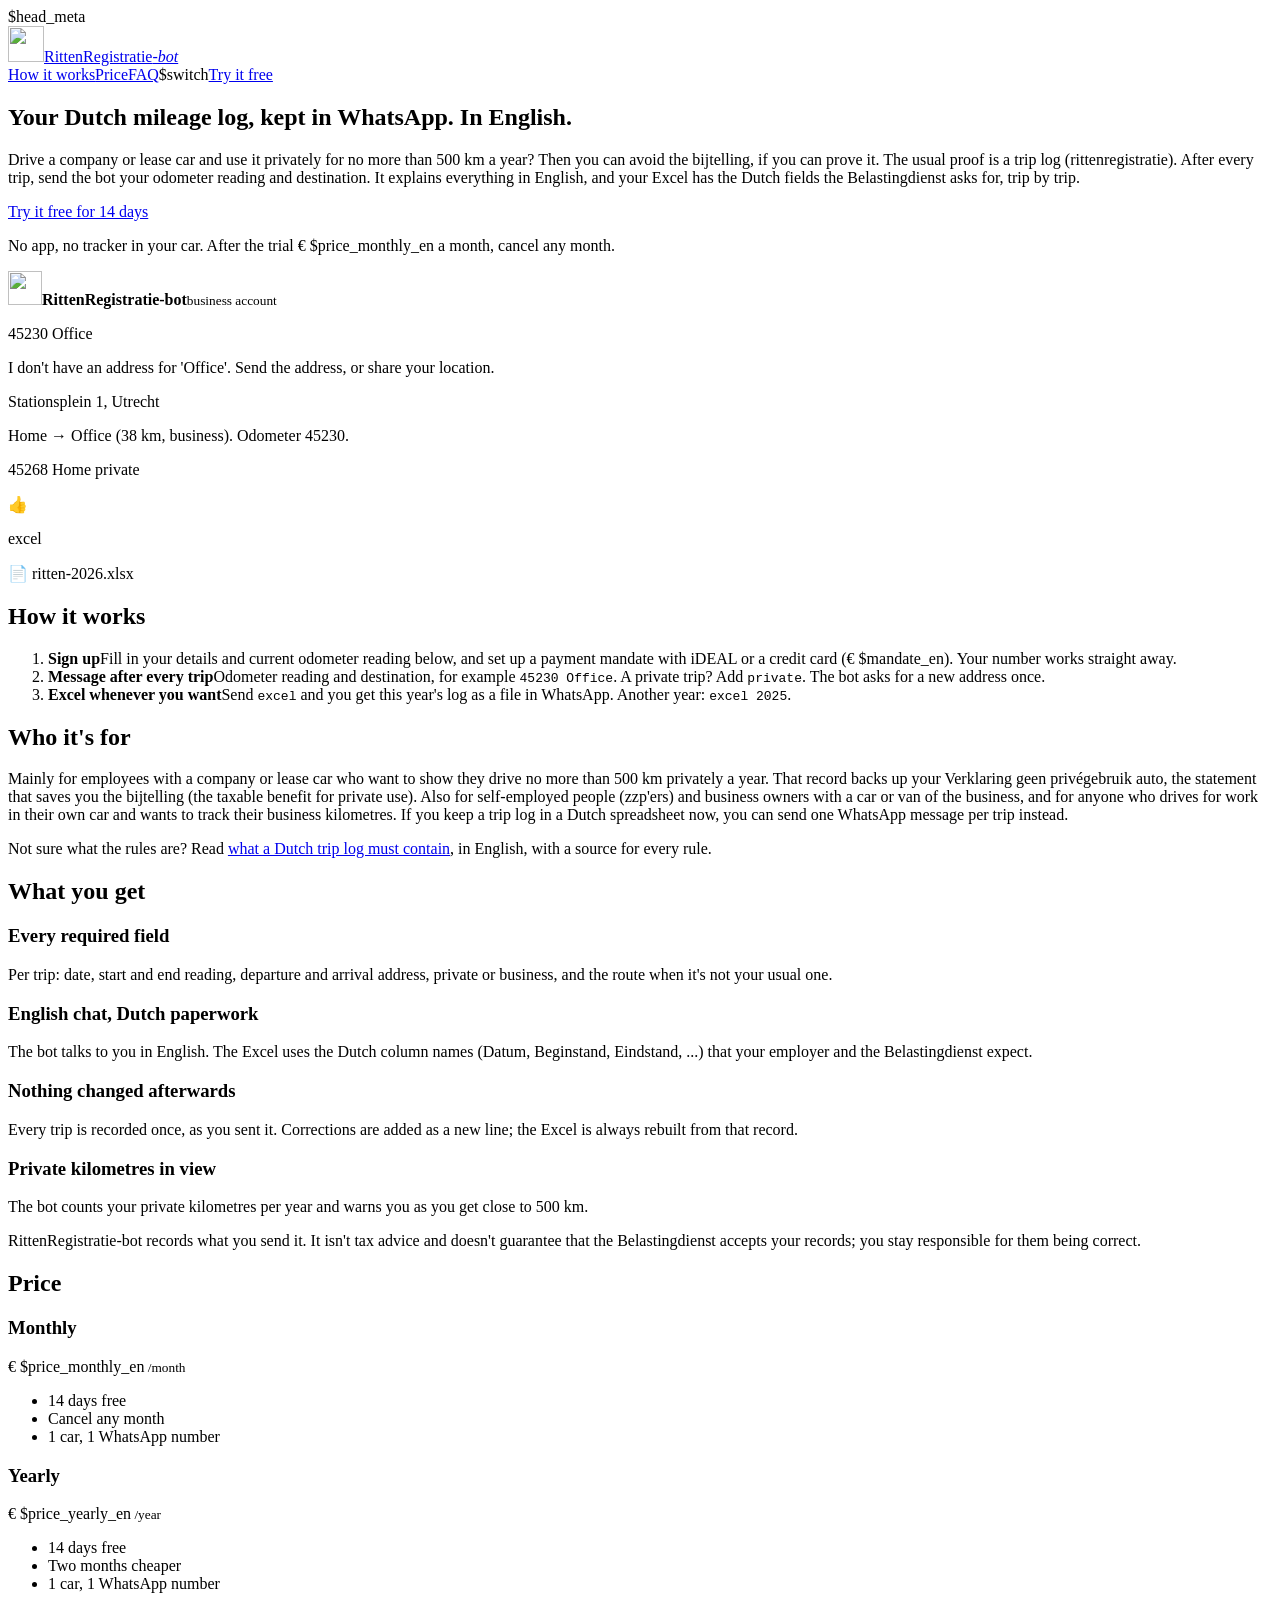
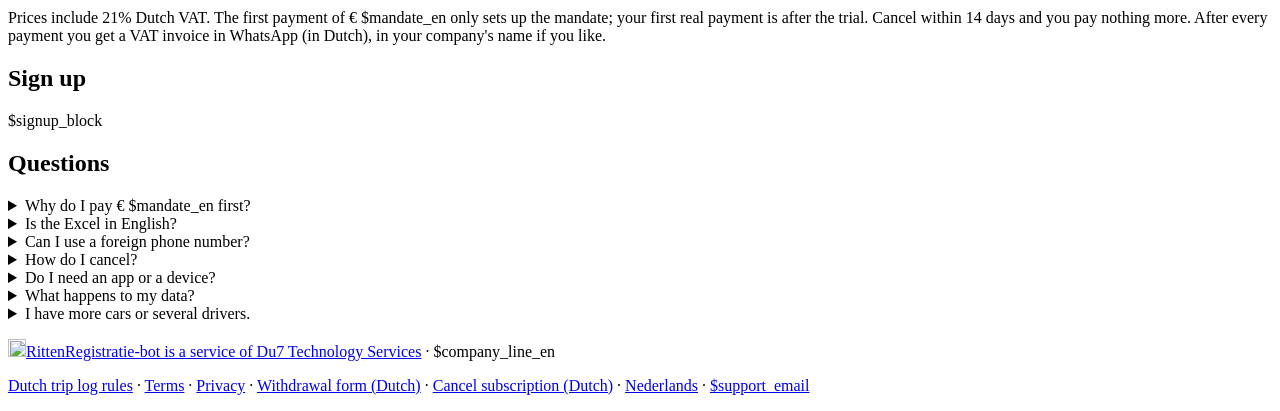
==== src/rittenregistratie/site/en/index.html @ 8edf4edc "English website under /en/: landing, requirements guide, terms, privacy - /en/, /en/rittenregistrati" ====
<!DOCTYPE html>
<html lang="en">
<head>
<meta charset="utf-8">
<meta name="viewport" content="width=device-width, initial-scale=1">
<title>$title</title>
$head_meta
<script type="application/ld+json">$json_ld</script>
<link rel="stylesheet" href="/static/site.css?v=9">
</head>
<body>
<header class="top">
  <div class="wrap bar">
    <a class="logo" href="/en/"><img src="/static/bot-icon-96.png" width="36" height="36" alt=""><span>RittenRegistratie<em>-bot</em></span></a>
    <nav><a href="#how">How it works</a><a href="#price">Price</a><a href="#faq">FAQ</a>$switch<a class="btn small" href="#signup">Try it free</a></nav>
  </div>
</header>

<main>
<section class="hero">
  <div class="wrap two">
    <div>
      <h1>Your Dutch mileage log, kept in WhatsApp. In English.</h1>
      <p class="lead">Drive a company or lease car and use it privately for no more than 500 km a year?
      Then you can avoid the bijtelling, if you can prove it. The usual proof is a trip log
      (rittenregistratie).
      After every trip, send the bot your odometer reading and destination. It explains everything in
      English, and your Excel has the Dutch fields the Belastingdienst asks for, trip by trip.</p>
      <p><a class="btn" href="#signup">Try it free for 14 days</a></p>
      <p class="fine">No app, no tracker in your car. After the trial € $price_monthly_en a month, cancel any month.</p>
    </div>
    <div class="phone" aria-label="Example of a chat with RittenRegistratie-bot">
      <div class="chat-head"><img src="/static/bot-icon-96.png" width="34" height="34" alt=""><span><strong>RittenRegistratie-bot</strong><small>business account</small></span></div>
      <div class="chat">
        <p class="me">45230 Office</p>
        <p class="bot">I don't have an address for 'Office'. Send the address, or share your location.</p>
        <p class="me">Stationsplein 1, Utrecht</p>
        <p class="bot">Home → Office (38 km, business). Odometer 45230.</p>
        <p class="me">45268 Home private</p>
        <p class="bot">👍</p>
        <p class="me">excel</p>
        <p class="bot doc">📄 ritten-2026.xlsx</p>
      </div>
    </div>
  </div>
</section>

<section id="how" class="wrap">
  <h2>How it works</h2>
  <ol class="steps">
    <li><strong>Sign up</strong><span>Fill in your details and current odometer reading below, and set up a payment mandate with iDEAL or a credit card (€ $mandate_en). Your number works straight away.</span></li>
    <li><strong>Message after every trip</strong><span>Odometer reading and destination, for example <code>45230 Office</code>. A private trip? Add <code>private</code>. The bot asks for a new address once.</span></li>
    <li><strong>Excel whenever you want</strong><span>Send <code>excel</code> and you get this year's log as a file in WhatsApp. Another year: <code>excel 2025</code>.</span></li>
  </ol>
</section>

<section class="wrap">
  <h2>Who it's for</h2>
  <p>Mainly for employees with a company or lease car who want to show they drive no more than 500 km
  privately a year. That record backs up your Verklaring geen privégebruik auto, the statement that saves
  you the bijtelling (the taxable benefit for private use). Also for self-employed people (zzp'ers) and
  business owners with a car or van of the business, and for anyone who drives for work in their own car
  and wants to track their business kilometres. If you keep a trip log in a Dutch spreadsheet now, you
  can send one WhatsApp message per trip instead.</p>
  <p>Not sure what the rules are? Read <a href="/en/rittenregistratie-requirements">what a Dutch trip log
  must contain</a>, in English, with a source for every rule.</p>
</section>

<section class="wrap">
  <h2>What you get</h2>
  <div class="grid">
    <div class="card"><h3>Every required field</h3><p>Per trip: date, start and end reading, departure and arrival address, private or business, and the route when it's not your usual one.</p></div>
    <div class="card"><h3>English chat, Dutch paperwork</h3><p>The bot talks to you in English. The Excel uses the Dutch column names (Datum, Beginstand, Eindstand, ...) that your employer and the Belastingdienst expect.</p></div>
    <div class="card"><h3>Nothing changed afterwards</h3><p>Every trip is recorded once, as you sent it. Corrections are added as a new line; the Excel is always rebuilt from that record.</p></div>
    <div class="card"><h3>Private kilometres in view</h3><p>The bot counts your private kilometres per year and warns you as you get close to 500 km.</p></div>
  </div>
  <p class="fine">RittenRegistratie-bot records what you send it. It isn't tax advice and doesn't guarantee
  that the Belastingdienst accepts your records; you stay responsible for them being correct.</p>
</section>

<section id="price" class="wrap">
  <h2>Price</h2>
  <div class="plans">
    <div class="plan"><h3>Monthly</h3><p class="price">€ $price_monthly_en<small> /month</small></p><ul><li>14 days free</li><li>Cancel any month</li><li>1 car, 1 WhatsApp number</li></ul></div>
    <div class="plan best"><h3>Yearly</h3><p class="price">€ $price_yearly_en<small> /year</small></p><ul><li>14 days free</li><li>Two months cheaper</li><li>1 car, 1 WhatsApp number</li></ul></div>
  </div>
  <p class="fine">Prices include 21% Dutch VAT. The first payment of € $mandate_en only sets up the
  mandate; your first real payment is after the trial. Cancel within 14 days and you pay nothing more.
  After every payment you get a VAT invoice in WhatsApp (in Dutch), in your company's name if you like.</p>
</section>

<section id="signup" class="wrap signup">
  <h2>Sign up</h2>
  $signup_block
</section>

<section id="faq" class="wrap faq">
  <h2>Questions</h2>
  <details><summary>Why do I pay € $mandate_en first?</summary><p>That payment, by iDEAL or credit card, gives the mandate that lets the subscription be charged automatically after the trial. Your bank shows it as a payment to Du7 Technology Services via Mollie.</p></details>
  <details><summary>Is the Excel in English?</summary><p>The column names are the Dutch ones, because the Belastingdienst and Dutch employers work with those terms. Your addresses and notes stay exactly as you sent them. The bot's messages, help and menus are in English.</p></details>
  <details><summary>Can I use a foreign phone number?</summary><p>Yes, any number that has WhatsApp. Enter it with the country code, for example +44 7700 900123.</p></details>
  <details><summary>How do I cancel?</summary><p>Send <code>unsubscribe</code> to the bot, use the <a href="/opzeggen" hreflang="nl">cancel page</a> (in Dutch, linked at the bottom of every page), or email us. Nothing is charged after that, and the bot keeps working until the end of your paid period (or trial). Send <code>excel all</code> before then to keep all your trips.</p></details>
  <details><summary>Do I need an app or a device?</summary><p>No. Just WhatsApp on the number you sign up with.</p></details>
  <details><summary>What happens to my data?</summary><p>Your trips are stored on our own server in the Netherlands and only used to make your trip log. Messages go through WhatsApp (Meta), payments through Mollie. See the <a href="/en/privacy">privacy statement</a>.</p></details>
  <details><summary>I have more cars or several drivers.</summary><p>The bot can do that, but it isn't in the online signup yet. Email us and we'll set it up.</p></details>
</section>
</main>

<footer class="wrap foot">
  <p><a class="du7" href="https://du7.dev"><img src="/static/favicon.svg" width="18" height="18" alt="">RittenRegistratie-bot is a service of Du7 Technology Services</a> · $company_line_en</p>
  <p><a href="/en/rittenregistratie-requirements">Dutch trip log rules</a> · <a href="/en/terms">Terms</a> · <a href="/en/privacy">Privacy</a> · <a href="/herroeping" hreflang="nl">Withdrawal form (Dutch)</a> · <a href="/opzeggen" hreflang="nl">Cancel subscription (Dutch)</a> · <a href="/" hreflang="nl" lang="nl">Nederlands</a> · <a href="mailto:$support_email">$support_email</a></p>
</footer>
</body>
</html>
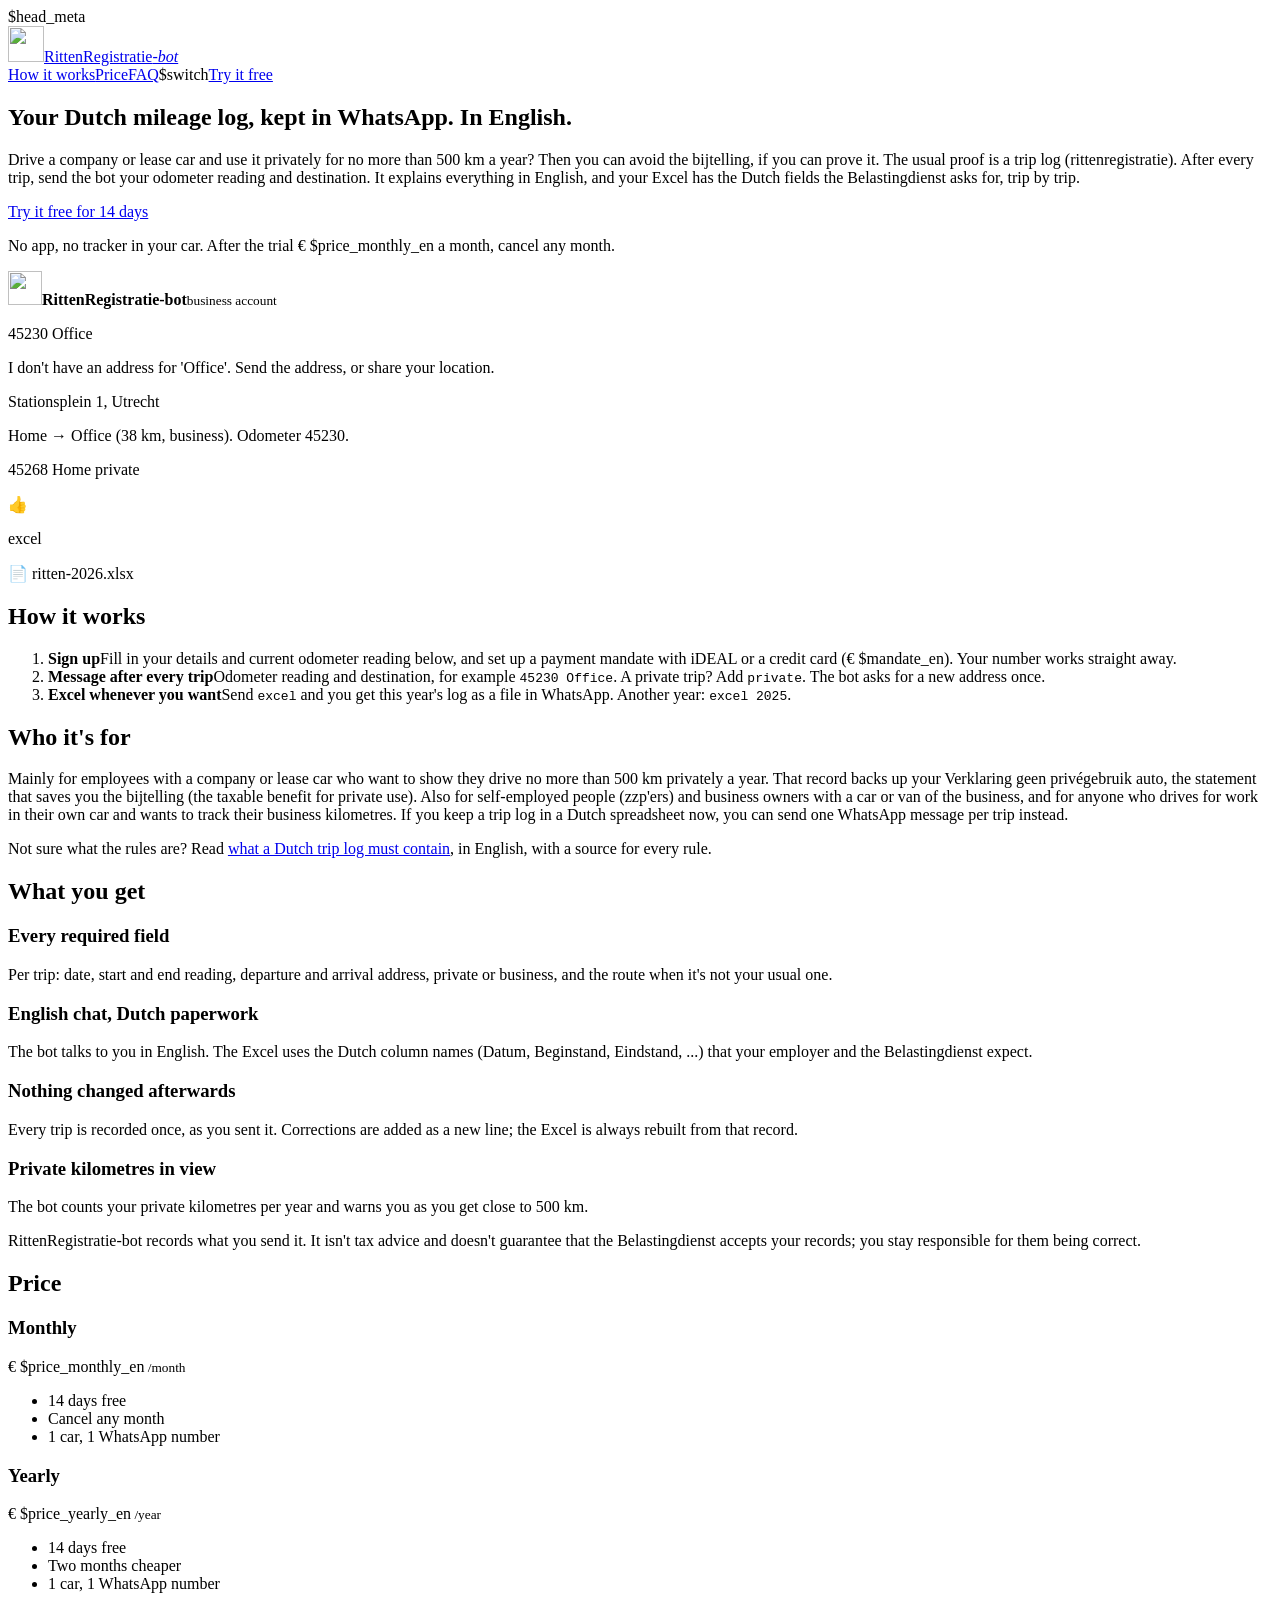
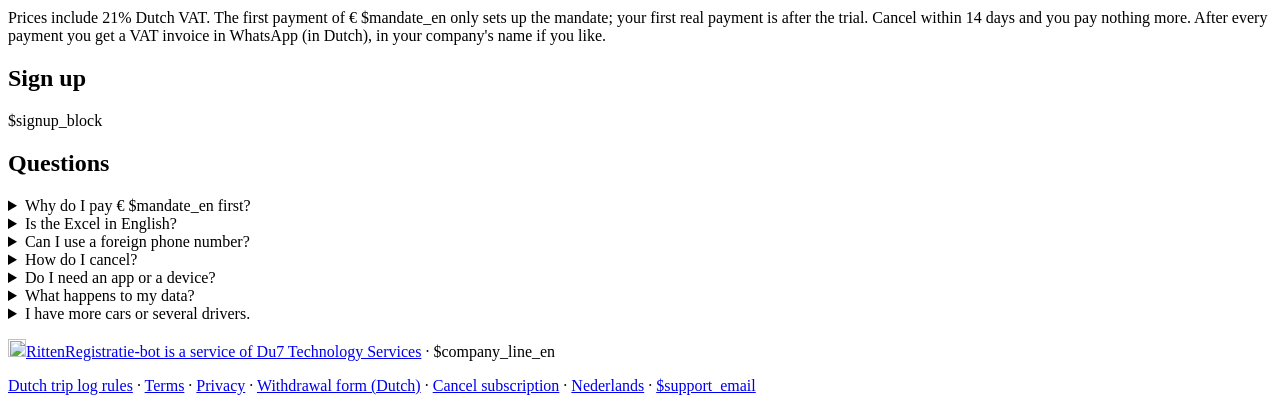
==== commit 6914e429: "Terms v3 (refund, retention, no ODR) and an English cancel page Terms (nl and en), version 3: - 3.2:" ====
--- a/src/rittenregistratie/site/en/index.html
+++ b/src/rittenregistratie/site/en/index.html
@@ -6,7 +6,7 @@
 <title>$title</title>
 $head_meta
 <script type="application/ld+json">$json_ld</script>
-<link rel="stylesheet" href="/static/site.css?v=9">
+<link rel="stylesheet" href="/static/site.css?v=10">
 </head>
 <body>
 <header class="top">
@@ -99,7 +99,7 @@
   <details><summary>Why do I pay € $mandate_en first?</summary><p>That payment, by iDEAL or credit card, gives the mandate that lets the subscription be charged automatically after the trial. Your bank shows it as a payment to Du7 Technology Services via Mollie.</p></details>
   <details><summary>Is the Excel in English?</summary><p>The column names are the Dutch ones, because the Belastingdienst and Dutch employers work with those terms. Your addresses and notes stay exactly as you sent them. The bot's messages, help and menus are in English.</p></details>
   <details><summary>Can I use a foreign phone number?</summary><p>Yes, any number that has WhatsApp. Enter it with the country code, for example +44 7700 900123.</p></details>
-  <details><summary>How do I cancel?</summary><p>Send <code>unsubscribe</code> to the bot, use the <a href="/opzeggen" hreflang="nl">cancel page</a> (in Dutch, linked at the bottom of every page), or email us. Nothing is charged after that, and the bot keeps working until the end of your paid period (or trial). Send <code>excel all</code> before then to keep all your trips.</p></details>
+  <details><summary>How do I cancel?</summary><p>Send <code>unsubscribe</code> to the bot, use the <a href="/en/cancel">cancel page</a> (linked at the bottom of every page), or email us. Nothing is charged after that, and the bot keeps working until the end of your paid period (or trial). Send <code>excel all</code> before then to keep all your trips.</p></details>
   <details><summary>Do I need an app or a device?</summary><p>No. Just WhatsApp on the number you sign up with.</p></details>
   <details><summary>What happens to my data?</summary><p>Your trips are stored on our own server in the Netherlands and only used to make your trip log. Messages go through WhatsApp (Meta), payments through Mollie. See the <a href="/en/privacy">privacy statement</a>.</p></details>
   <details><summary>I have more cars or several drivers.</summary><p>The bot can do that, but it isn't in the online signup yet. Email us and we'll set it up.</p></details>
@@ -108,7 +108,7 @@
 
 <footer class="wrap foot">
   <p><a class="du7" href="https://du7.dev"><img src="/static/favicon.svg" width="18" height="18" alt="">RittenRegistratie-bot is a service of Du7 Technology Services</a> · $company_line_en</p>
-  <p><a href="/en/rittenregistratie-requirements">Dutch trip log rules</a> · <a href="/en/terms">Terms</a> · <a href="/en/privacy">Privacy</a> · <a href="/herroeping" hreflang="nl">Withdrawal form (Dutch)</a> · <a href="/opzeggen" hreflang="nl">Cancel subscription (Dutch)</a> · <a href="/" hreflang="nl" lang="nl">Nederlands</a> · <a href="mailto:$support_email">$support_email</a></p>
+  <p><a href="/en/rittenregistratie-requirements">Dutch trip log rules</a> · <a href="/en/terms">Terms</a> · <a href="/en/privacy">Privacy</a> · <a href="/herroeping" hreflang="nl">Withdrawal form (Dutch)</a> · <a href="/en/cancel">Cancel subscription</a> · <a href="/" hreflang="nl" lang="nl">Nederlands</a> · <a href="mailto:$support_email">$support_email</a></p>
 </footer>
 </body>
 </html>
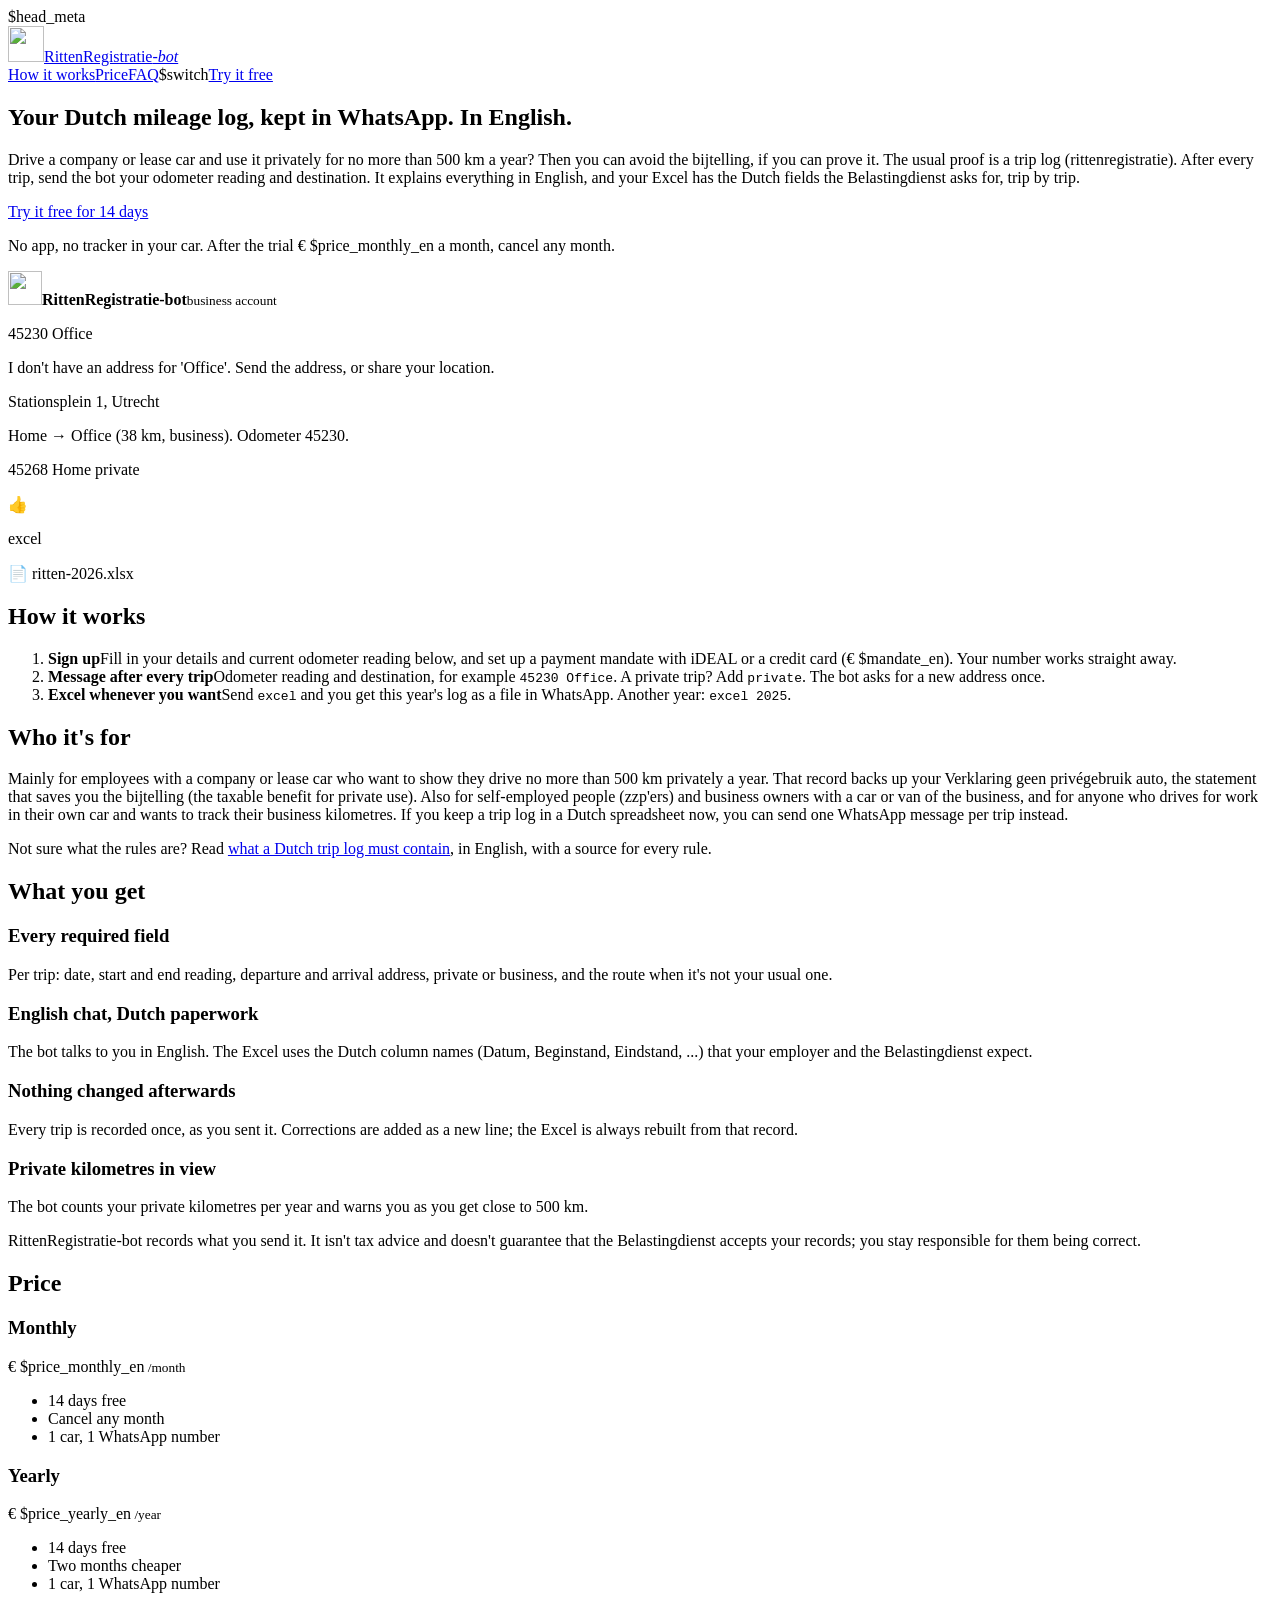
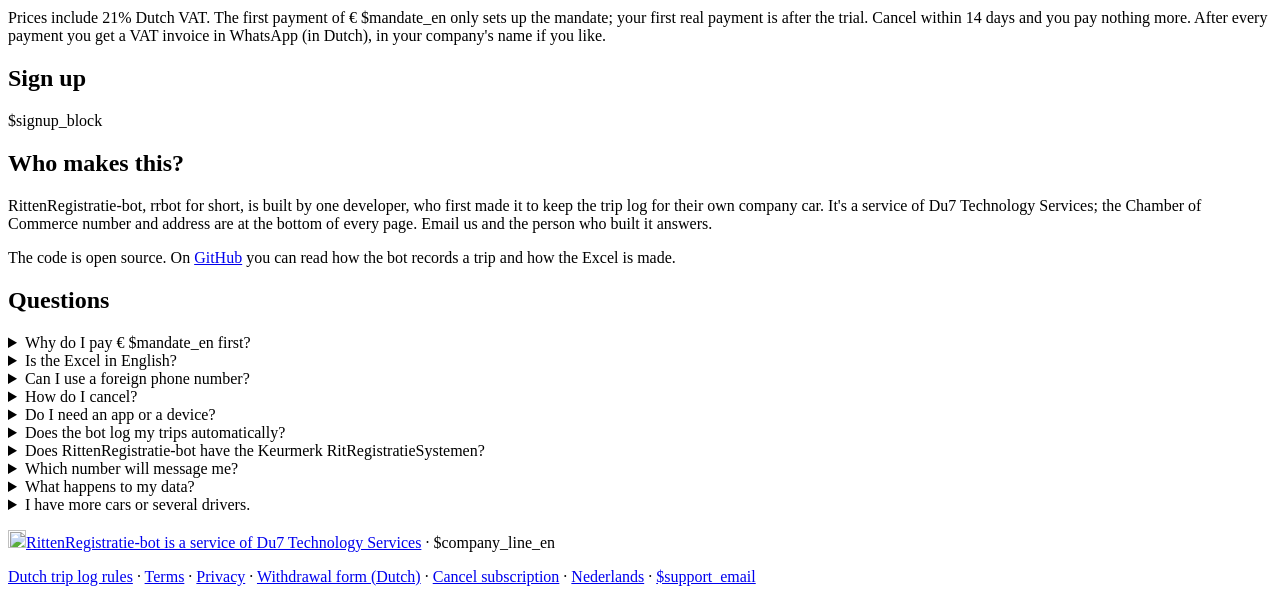
==== commit 05d04aa9: "Landing page: lead with the lease-car employee, say who makes it, three more FAQs The primary custom" ====
--- a/src/rittenregistratie/site/en/index.html
+++ b/src/rittenregistratie/site/en/index.html
@@ -94,6 +94,15 @@
   $signup_block
 </section>
 
+<section class="wrap">
+  <h2>Who makes this?</h2>
+  <p>RittenRegistratie-bot, rrbot for short, is built by one developer, who first made it to keep the
+  trip log for their own company car. It's a service of Du7 Technology Services; the Chamber of Commerce
+  number and address are at the bottom of every page. Email us and the person who built it answers.</p>
+  <p>The code is open source. On <a href="https://github.com/eduelias/rittenregistratie-bot">GitHub</a>
+  you can read how the bot records a trip and how the Excel is made.</p>
+</section>
+
 <section id="faq" class="wrap faq">
   <h2>Questions</h2>
   <details><summary>Why do I pay € $mandate_en first?</summary><p>That payment, by iDEAL or credit card, gives the mandate that lets the subscription be charged automatically after the trial. Your bank shows it as a payment to Du7 Technology Services via Mollie.</p></details>
@@ -101,6 +110,9 @@
   <details><summary>Can I use a foreign phone number?</summary><p>Yes, any number that has WhatsApp. Enter it with the country code, for example +44 7700 900123.</p></details>
   <details><summary>How do I cancel?</summary><p>Send <code>unsubscribe</code> to the bot, use the <a href="/en/cancel">cancel page</a> (linked at the bottom of every page), or email us. Nothing is charged after that, and the bot keeps working until the end of your paid period (or trial). Send <code>excel all</code> before then to keep all your trips.</p></details>
   <details><summary>Do I need an app or a device?</summary><p>No. Just WhatsApp on the number you sign up with.</p></details>
+  <details><summary>Does the bot log my trips automatically?</summary><p>No. You send one message after every trip, with your odometer reading and destination. The bot doesn't track your car or your phone.</p></details>
+  <details><summary>Does RittenRegistratie-bot have the Keurmerk RitRegistratieSystemen?</summary><p>No. The bot records every trip at the moment you send it and changes nothing afterwards. What that quality mark means is explained in the <a href="/en/rittenregistratie-requirements">Dutch trip log rules</a>, with the source.</p></details>
+  <details><summary>Which number will message me?</summary><p>The bot's number starts with +1 555. Meta (WhatsApp) gave us that number; it isn't a Dutch mobile number. After you sign up you get a link to start the chat yourself.</p></details>
   <details><summary>What happens to my data?</summary><p>Your trips are stored on our own server in the Netherlands and only used to make your trip log. Messages go through WhatsApp (Meta), payments through Mollie. See the <a href="/en/privacy">privacy statement</a>.</p></details>
   <details><summary>I have more cars or several drivers.</summary><p>The bot can do that, but it isn't in the online signup yet. Email us and we'll set it up.</p></details>
 </section>
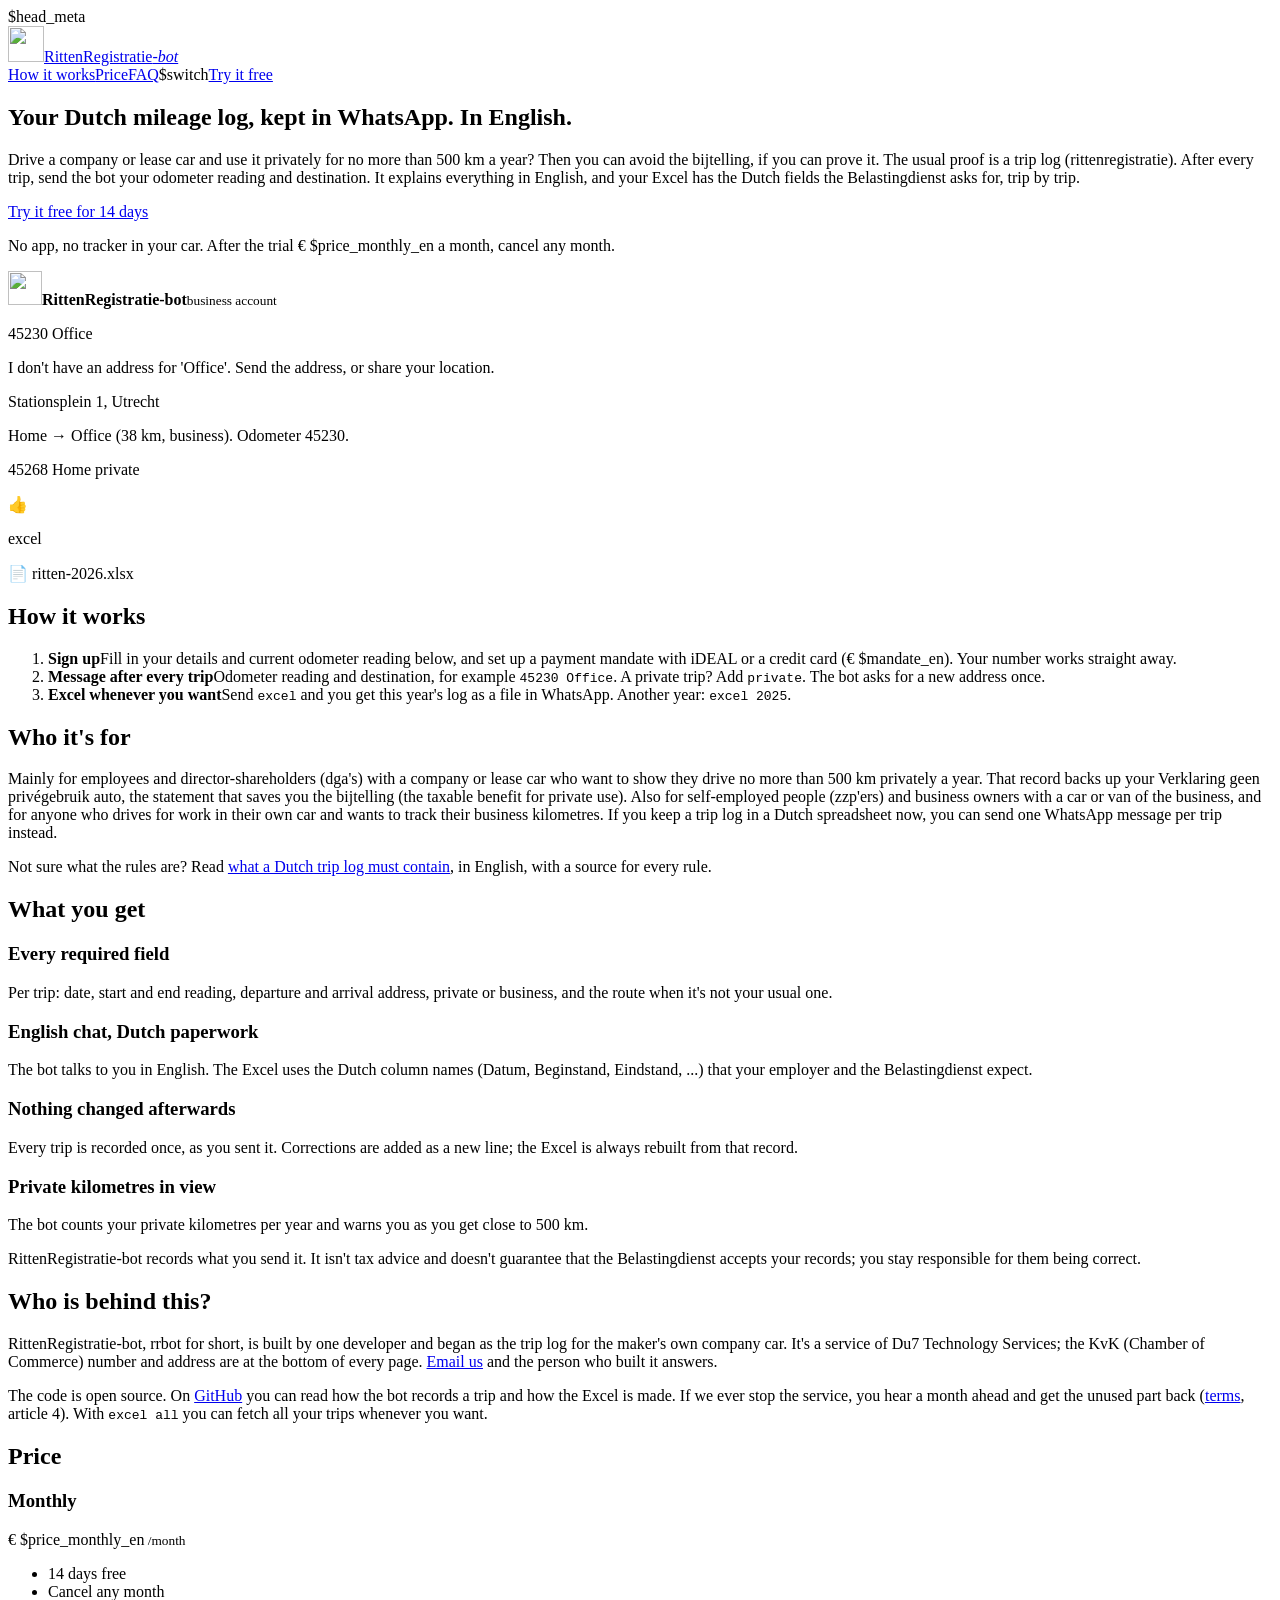
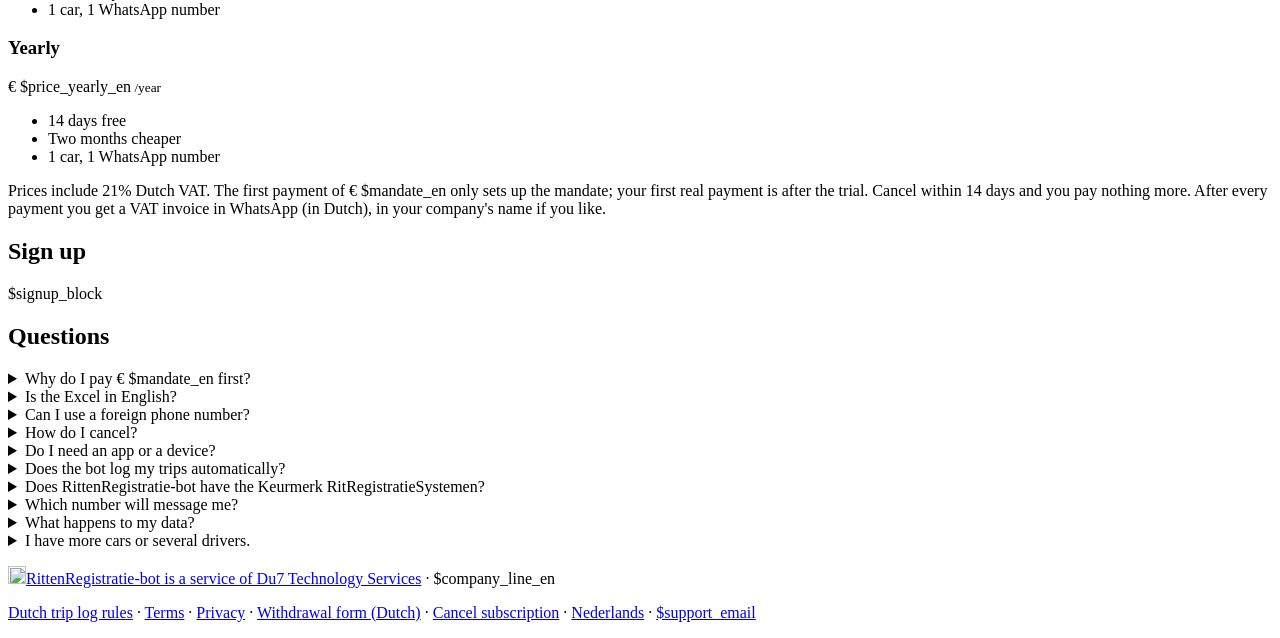
==== commit 0a44c856: "Landing page: fixes from three reviews - hero and meta description: "auto van de zaak" first, so a p" ====
--- a/src/rittenregistratie/site/en/index.html
+++ b/src/rittenregistratie/site/en/index.html
@@ -56,7 +56,7 @@
 
 <section class="wrap">
   <h2>Who it's for</h2>
-  <p>Mainly for employees with a company or lease car who want to show they drive no more than 500 km
+  <p>Mainly for employees and director-shareholders (dga's) with a company or lease car who want to show they drive no more than 500 km
   privately a year. That record backs up your Verklaring geen privégebruik auto, the statement that saves
   you the bijtelling (the taxable benefit for private use). Also for self-employed people (zzp'ers) and
   business owners with a car or van of the business, and for anyone who drives for work in their own car
@@ -78,6 +78,18 @@
   that the Belastingdienst accepts your records; you stay responsible for them being correct.</p>
 </section>
 
+<section class="wrap">
+  <h2>Who is behind this?</h2>
+  <p>RittenRegistratie-bot, rrbot for short, is built by one developer and began as the trip log for
+  the maker's own company car. It's a service of Du7 Technology Services; the KvK (Chamber of Commerce)
+  number and address are at the bottom of every page.
+  <a href="mailto:$support_email">Email us</a> and the person who built it answers.</p>
+  <p>The code is open source. On <a href="https://github.com/eduelias/rittenregistratie-bot">GitHub</a>
+  you can read how the bot records a trip and how the Excel is made. If we ever stop the service, you
+  hear a month ahead and get the unused part back (<a href="/en/terms">terms</a>, article 4). With
+  <code>excel all</code> you can fetch all your trips whenever you want.</p>
+</section>
+
 <section id="price" class="wrap">
   <h2>Price</h2>
   <div class="plans">
@@ -94,15 +106,6 @@
   $signup_block
 </section>
 
-<section class="wrap">
-  <h2>Who makes this?</h2>
-  <p>RittenRegistratie-bot, rrbot for short, is built by one developer, who first made it to keep the
-  trip log for their own company car. It's a service of Du7 Technology Services; the Chamber of Commerce
-  number and address are at the bottom of every page. Email us and the person who built it answers.</p>
-  <p>The code is open source. On <a href="https://github.com/eduelias/rittenregistratie-bot">GitHub</a>
-  you can read how the bot records a trip and how the Excel is made.</p>
-</section>
-
 <section id="faq" class="wrap faq">
   <h2>Questions</h2>
   <details><summary>Why do I pay € $mandate_en first?</summary><p>That payment, by iDEAL or credit card, gives the mandate that lets the subscription be charged automatically after the trial. Your bank shows it as a payment to Du7 Technology Services via Mollie.</p></details>
@@ -110,9 +113,9 @@
   <details><summary>Can I use a foreign phone number?</summary><p>Yes, any number that has WhatsApp. Enter it with the country code, for example +44 7700 900123.</p></details>
   <details><summary>How do I cancel?</summary><p>Send <code>unsubscribe</code> to the bot, use the <a href="/en/cancel">cancel page</a> (linked at the bottom of every page), or email us. Nothing is charged after that, and the bot keeps working until the end of your paid period (or trial). Send <code>excel all</code> before then to keep all your trips.</p></details>
   <details><summary>Do I need an app or a device?</summary><p>No. Just WhatsApp on the number you sign up with.</p></details>
-  <details><summary>Does the bot log my trips automatically?</summary><p>No. You send one message after every trip, with your odometer reading and destination. The bot doesn't track your car or your phone.</p></details>
-  <details><summary>Does RittenRegistratie-bot have the Keurmerk RitRegistratieSystemen?</summary><p>No. The bot records every trip at the moment you send it and changes nothing afterwards. What that quality mark means is explained in the <a href="/en/rittenregistratie-requirements">Dutch trip log rules</a>, with the source.</p></details>
-  <details><summary>Which number will message me?</summary><p>The bot's number starts with +1 555. Meta (WhatsApp) gave us that number; it isn't a Dutch mobile number. After you sign up you get a link to start the chat yourself.</p></details>
+  <details><summary>Does the bot log my trips automatically?</summary><p>No. You send one message after every trip, with your odometer reading and destination. The bot isn't connected to your car and doesn't track your phone; it only sees a location when you share one yourself.</p></details>
+  <details><summary>Does RittenRegistratie-bot have the Keurmerk RitRegistratieSystemen?</summary><p>No. If you use a system with that quality mark, the Belastingdienst assumes your log is complete, or sluitend (<a href="https://www.belastingdienst.nl/wps/wcm/connect/bldcontentnl/belastingdienst/zakelijk/ondernemen/administratie/keurmerk-voor-rittenregistratie">source, in Dutch</a>); the bot doesn't give you that. The bot does record every trip at the moment you send it, and changes nothing afterwards. More under <a href="/en/rittenregistratie-requirements#sluitend">when a trip log is sluitend</a>.</p></details>
+  <details><summary>Which number will message me?</summary><p>The bot's number starts with +1&nbsp;555. Meta (WhatsApp) gave us that number; it isn't a Dutch mobile number. After you sign up, the confirmation page has a button to start the chat yourself.</p></details>
   <details><summary>What happens to my data?</summary><p>Your trips are stored on our own server in the Netherlands and only used to make your trip log. Messages go through WhatsApp (Meta), payments through Mollie. See the <a href="/en/privacy">privacy statement</a>.</p></details>
   <details><summary>I have more cars or several drivers.</summary><p>The bot can do that, but it isn't in the online signup yet. Email us and we'll set it up.</p></details>
 </section>
